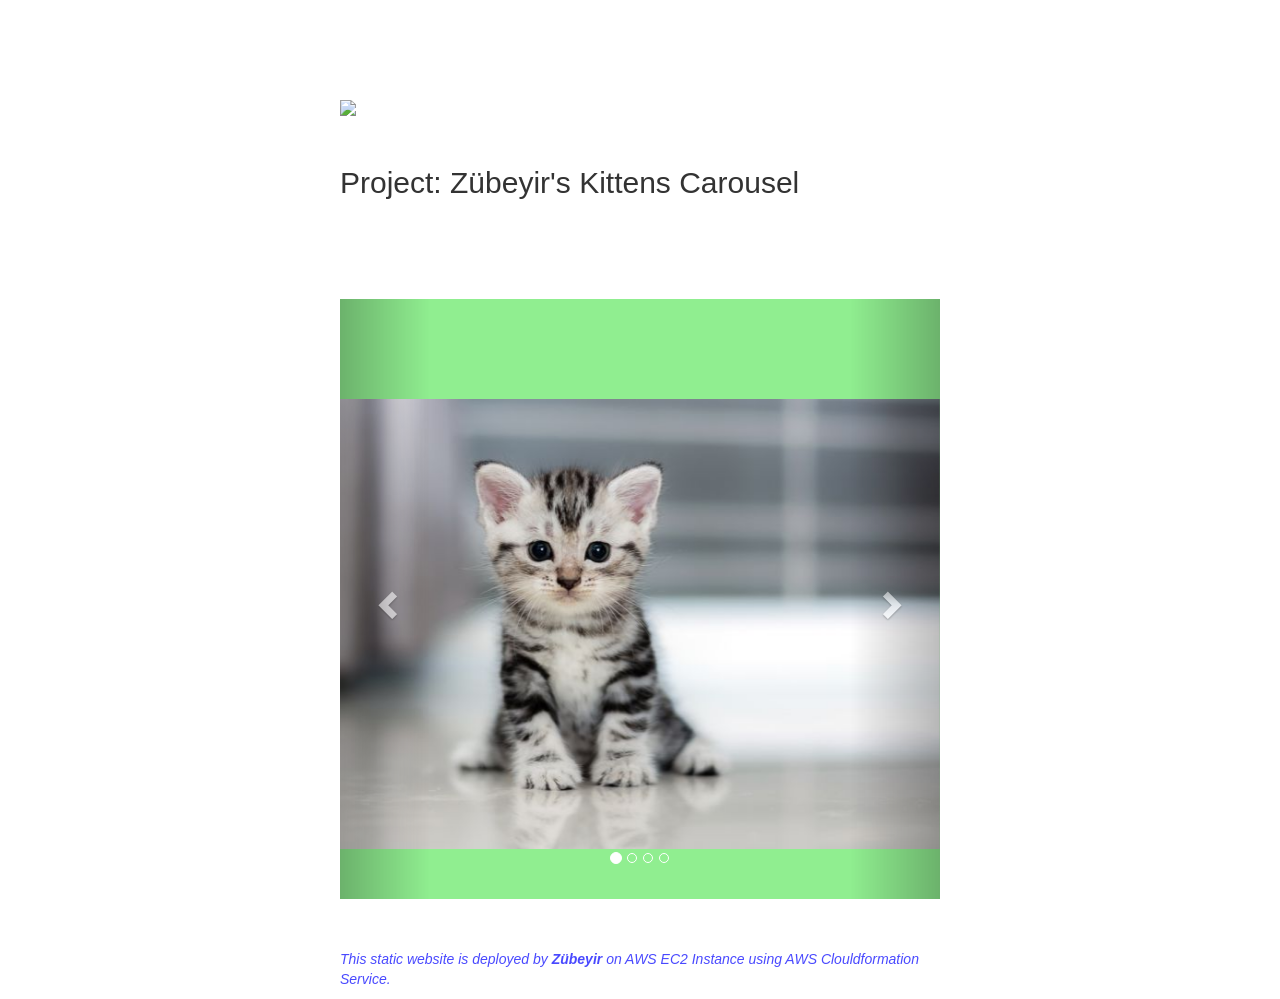
==== Project-101-kittens-carousel-static-website-ec2/static-web/index.html @ 74a3ffe6 "first push" ====
<!DOCTYPE html>
<html lang="en">

<head>
  <meta charset="UTF-8" />
  <meta name="viewport" content="width=device-width, initial-scale=1.0" />
  <title>Clarusway Project - 001</title>
  <link rel="stylesheet" href="https://maxcdn.bootstrapcdn.com/bootstrap/3.4.1/css/bootstrap.min.css">
  <script src="https://ajax.googleapis.com/ajax/libs/jquery/3.5.1/jquery.min.js"></script>
  <script src="https://maxcdn.bootstrapcdn.com/bootstrap/3.4.1/js/bootstrap.min.js"></script>
  <style>
    body {
      max-width: 600px;
      margin: auto;
    }

    div {
      margin-top: 100px;
      margin-bottom: 50px;
      margin-right: auto;
      margin-left: auto;
    }

    img {
      display: block;
      margin-left: auto;
      margin-right: auto;

    }

    .footnote {
      color: rgba(0, 0, 255, 0.712);
    }

    .carousel {
      height: 600px;
      background-color: lightgreen;

    }

  </style>
</head>

<body>

  <div><img src="https://clarusway.com/wp-content/uploads/2020/06/clarusway_logo.png" /></div>

  <h2> Project: Zübeyir's Kittens Carousel</h2>

  <div id="myCarousel" class="carousel slide" data-ride="carousel">
    <!-- Indicators -->
    <ol class="carousel-indicators">
      <li data-target="#myCarousel" data-slide-to="0" class="active"></li>
      <li data-target="#myCarousel" data-slide-to="1"></li>
      <li data-target="#myCarousel" data-slide-to="2"></li>
      <li data-target="#myCarousel" data-slide-to="3"></li>
    </ol>

    <!-- Wrapper for slides -->
    <div class="carousel-inner">
      <div class="item active">
        <img src="./cat0.jpg" alt="Cuties First">
      </div>
      <div class="item">
        <img src="./cat1.jpg" alt="Cuties Second">
      </div>
      <div class="item">
        <img src="./cat2.jpg" alt="Cuties Third">
      </div>
      <div class="item">
        <img src="./cat3.png" alt="Cuties Forth">
      </div>
    </div>

    <!-- Left and right controls -->
    <a class="left carousel-control" href="#myCarousel" data-slide="prev">
      <span class="glyphicon glyphicon-chevron-left"></span>
      <span class="sr-only">Previous</span>
    </a>
    <a class="right carousel-control" href="#myCarousel" data-slide="next">
      <span class="glyphicon glyphicon-chevron-right"></span>
      <span class="sr-only">Next</span>
    </a>
  </div>


  <p class="footnote"><i>This static website is deployed by <b> Zübeyir </b> on AWS EC2 Instance using AWS
      Clouldformation Service.</i></p>
</body>

</html>
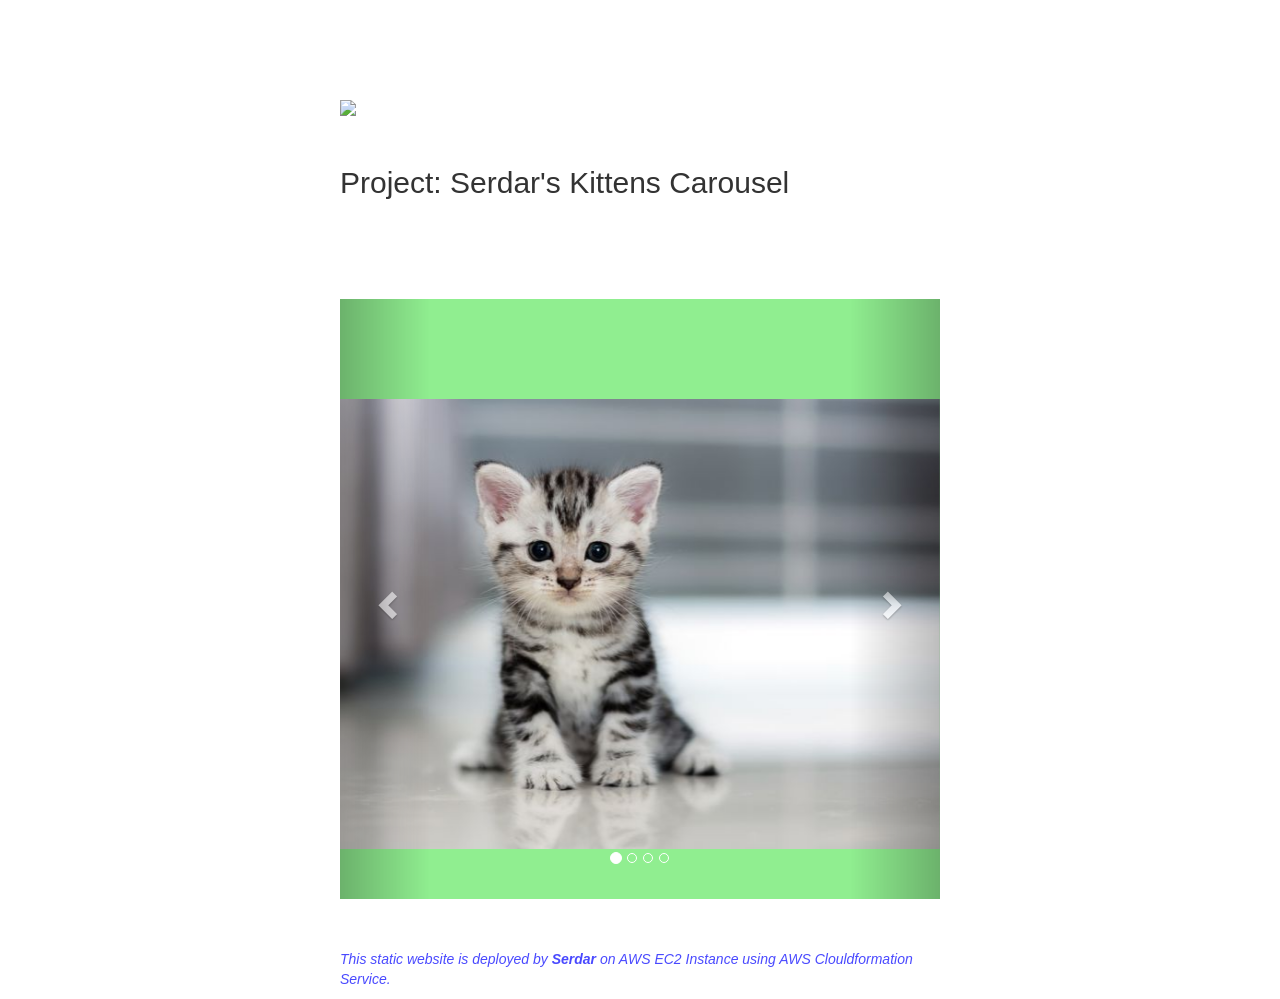
==== commit 690bab3a: "files are reorganized." ====
--- a/Project-101-kittens-carousel-static-website-ec2/static-web/index.html
+++ b/Project-101-kittens-carousel-static-website-ec2/static-web/index.html
@@ -45,7 +45,7 @@
 
   <div><img src="https://clarusway.com/wp-content/uploads/2020/06/clarusway_logo.png" /></div>
 
-  <h2> Project: Zübeyir's Kittens Carousel</h2>
+  <h2> Project: Serdar's Kittens Carousel</h2>
 
   <div id="myCarousel" class="carousel slide" data-ride="carousel">
     <!-- Indicators -->
@@ -84,7 +84,7 @@
   </div>
 
 
-  <p class="footnote"><i>This static website is deployed by <b> Zübeyir </b> on AWS EC2 Instance using AWS
+  <p class="footnote"><i>This static website is deployed by <b> Serdar </b> on AWS EC2 Instance using AWS
       Clouldformation Service.</i></p>
 </body>
 
